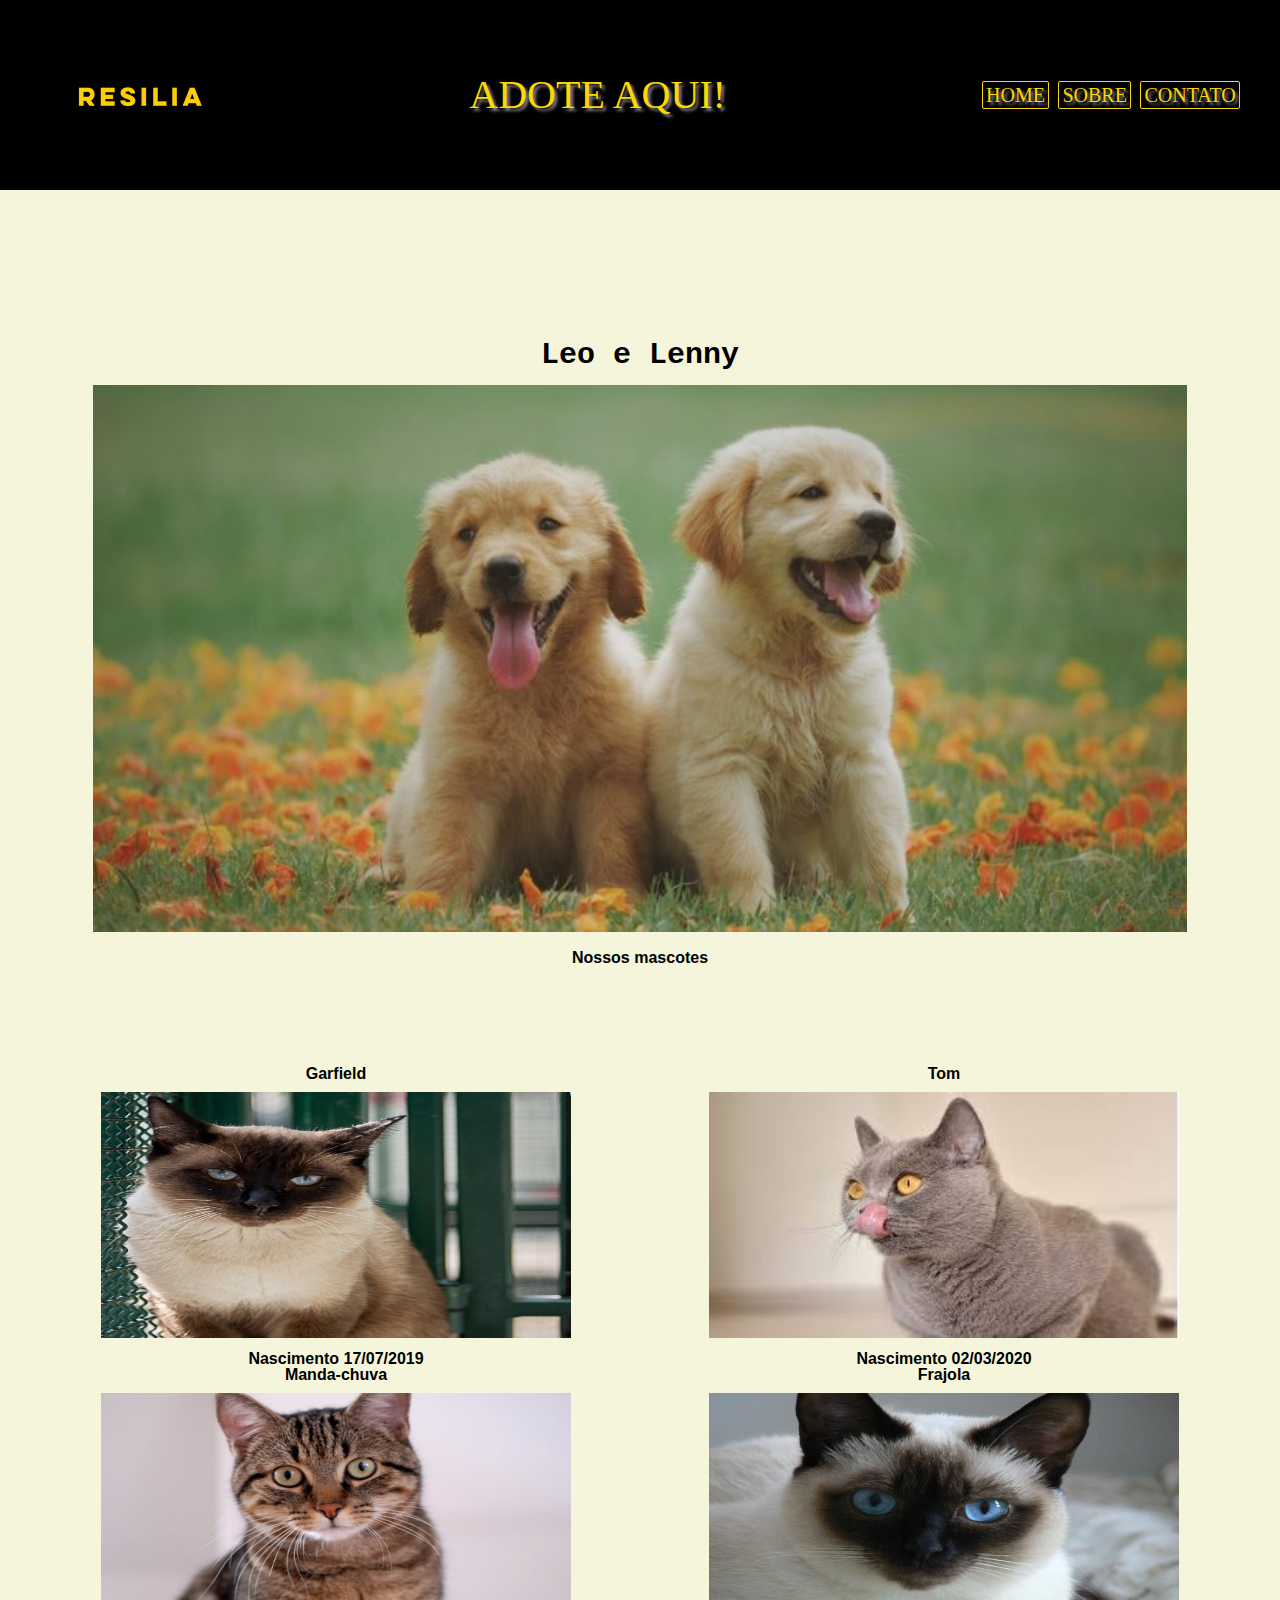
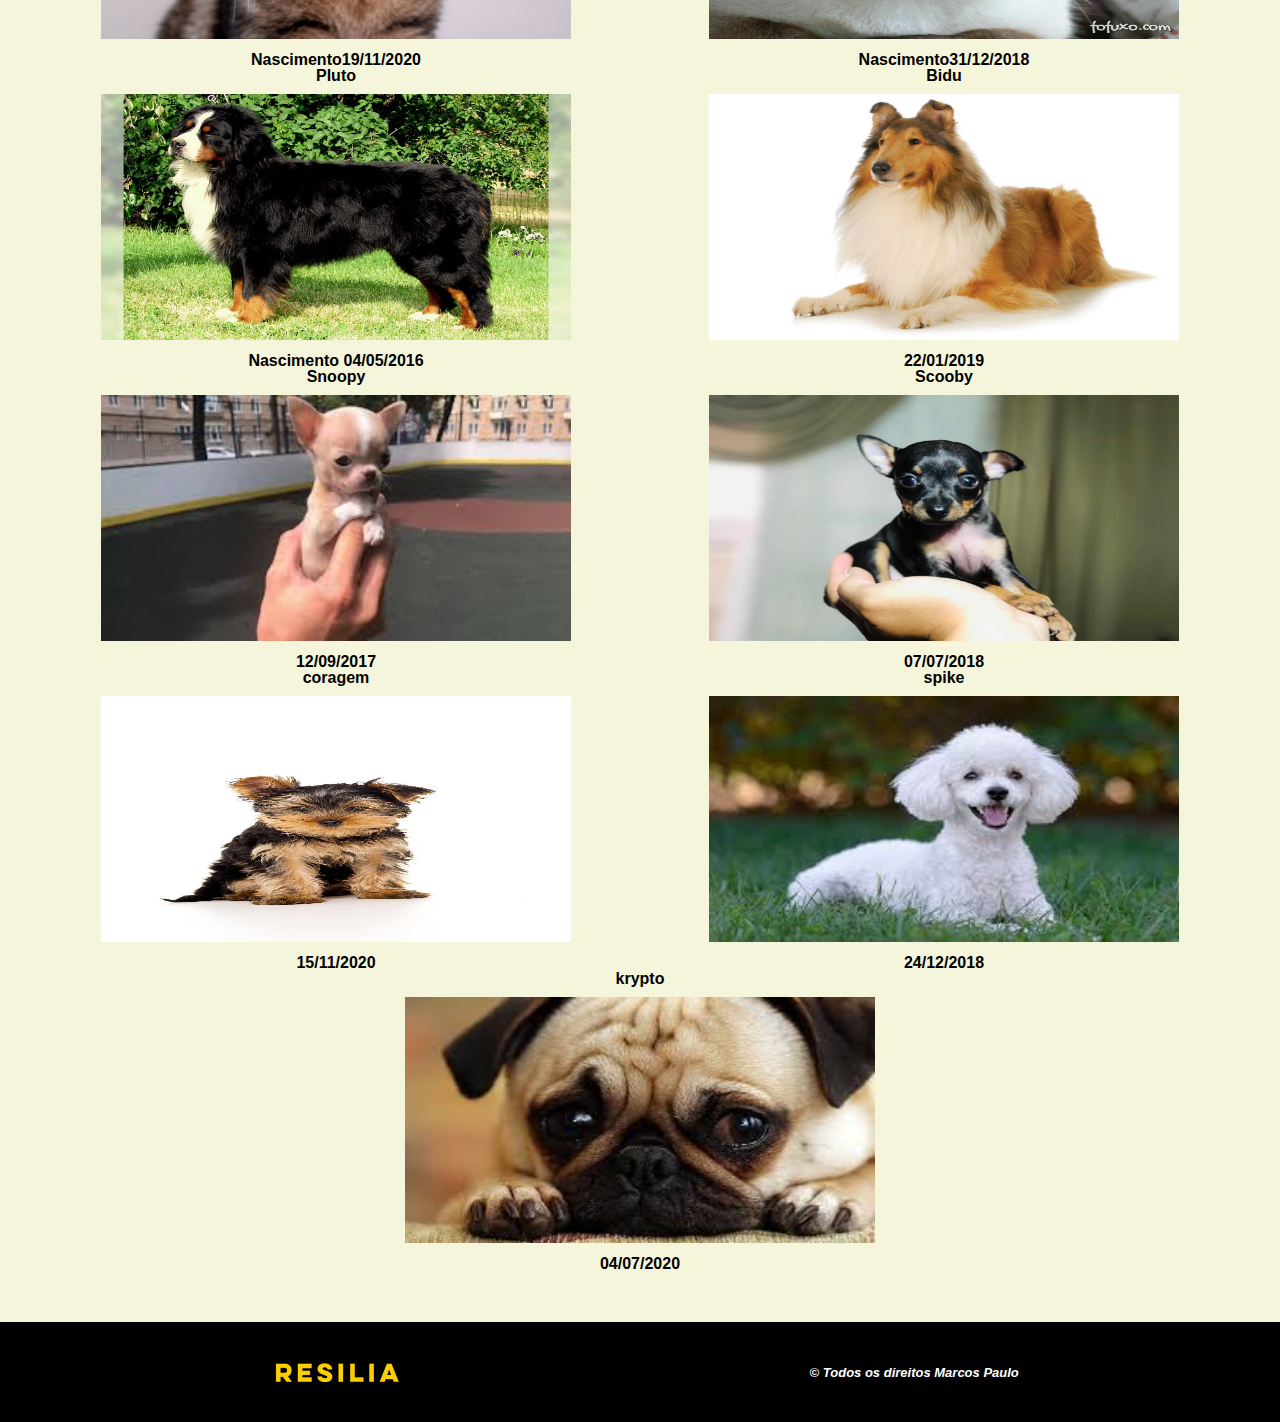
==== adote.html @ a2dc1cbb "Montagem basica do site" ====
<!DOCTYPE html>
<html lang="pt-br">

<head>
    <title>Adote um Pet</title>
    <meta charset="UTF-8">
    <link rel="stylesheet" type=text/css href="styleadote.css">
    <link rel="stylesheet" href="reset.css">
</head>

<body>
    <header class="cabecalho">
        
        <div class="container-cima">

            <img src="logo.png" alt="">
            <h1 class="titulo">
                <a href="#">Adote Aqui!</a>
            </h1>

            <nav class="cabecalho-nav">
                <a class="cabecalho-item" href="#">Home</a>
                <a class="cabecalho-item" href="#">Sobre</a>
                <a class="cabecalho-item" href="#">Contato</a>
            </nav>
        </div>
    </header>
    <main class="corpo">
        <section class="plotagem">


            <div class="img-principal">
                <h3> Leo e Lenny</h3>
                <img class="leolenny" src="leolenny.jpeg">
                <p id=""> Nossos mascotes </p>
            </div>
            
            <ul class=" lista-img">

                <li class="img">
                    <h3 class="name"> Garfield</h3>
                    <img src="cat1.jpg">
                    <p class="desc-pet"> Nascimento 17/07/2019 </p>
                </li>
                <li class="img">
                    <h3 class="name"> Tom </h3>
                    <img src="cat2.jfif">
                    <p class="desc-pet">Nascimento 02/03/2020 </p>
                </li>
                <li class="img">
                    <h3 class="name"> Manda-chuva</h3>
                    <img src="cat3.jpg">
                    <p class="desc-pet">Nascimento19/11/2020 </p>
                </li>
                <li class="img">
                    <h3 class="name"> Frajola </h3>
                    <img src="cat4.jpg">
                    <p class="desc-pet">Nascimento31/12/2018 </p>
                </li>
                <li class="img">
                    <h3 class="name"> Pluto </h3>
                    <img src="dog2.jpg">
                    <p class="desc-pet">Nascimento 04/05/2016 </p>
                </li>
                <li class="img">
                    <h3 class="name"> Bidu </h3>
                    <img src="dog3.jpg">
                    <p class="desc-pet"> 22/01/2019</p>
                </li>
                <li class="img">
                    <h3 class="name"> Snoopy</h3>
                    <img src="dog4.jfif">
                    <p class="desc-pet"> 12/09/2017 </p>
                </li>
                <li class="img">
                    <h3 class="name"> Scooby </h3>
                    <img src="dog5.jpg">
                    <p class="desc-pet">07/07/2018 </p>
                </li>
                <li class="img">
                    <h3 class="name"> coragem </h3>
                    <img src="dog6.jpg">
                    <p class="desc-pet">15/11/2020</p>
                </li>
                <li class="img">
                    <h3 class="name"> spike </h3>
                    <img src="dog7.jfif">
                    <p class="desc-pet"> 24/12/2018 </p>
                </li>
                <li class="img">
                    <h3 class="name"> krypto </h3>
                    <img src="dog9.jfif">
                    <p class="desc-pet"> 04/07/2020 </p>
                </li>

                </ul>

      </section>













    </main>


    <footer>
        <div class="espaco-rodape">
            <ul class="itens-rodape">
                <li> <img src="logo.png" alt="resiia"> </li>
                <li.>
                    <p class="rodape"> &copy Todos os direitos Marcos Paulo</p>
                    </li>
                    <li> <i class="fab fa-facebook-f"></i> </li>
            </ul>

        </div>
    </footer>
</body>

</html>
---- styleadote.css ----
/*PARTE GERAL*/

* {
    font-family: 'arial';
    font-weight: bold;
    
    text-decoration: none;
}

/* Formatação do cabeçalho*/

/* Parte do header*/

.cabecalho {
    background-color: black;
    height: 150px;
    padding: 20px 0;
    text-transform: uppercase;
    text-shadow: 3px 3px 3px gray;
}

/* container do conteudo do header*/

.container-cima {
    display: flex;
    align-items: center;
    height: 100%;
    justify-content: space-between;
    margin: 0 auto;
    width: 90%;
    vertical-align: middle;
}

/*parte do LOGO*/

.titulo a {
    color: gold;
    font-size: 40px;
}

/* parte do nav*/

/* declarando o nav flex*/

.cabecalho-nav {
    display: flex;
}

/* ajustando itens*/

/*mudar as cores apos a conclusao*/

.cabecalho-item {
    font-size: 20px;
    margin: 0 2%;
    border: 1px solid gold;
    padding: 3px;
    border-radius: 2px;
    color: gold;
}

/* Propriedade de interação*/

.cabecalho-item:hover {
    color: brown;
    font-size: 24px;
    background-color: grey;
}

.titulo a:hover {
   background-color: grey;
    font-size: 45px;
}

/* Ajustando o corpo*/
main{
    background-color: beige;
    padding: 50px 0;

}
.plotagem{
    width: 95%;
    height: 100%;
    margin: 0 auto;
}
/* ajustando as imgs*/
/*Imagem Principal*/
.img-principal {
    text-align: center;
    margin: 100px auto;
}
.leolenny{
    width: 90%;
    margin: 15px 0;
}
.img-principal h3{
    font-size: 30px;
    font-family: monospace;
    } 
    


.lista-img img{
    width:470px;
    height: 246px;
    margin: 10px 0;
}
.lista-img name{
font-size: 20px;
margin: 15px 0;

}
.lista-img{
    display: flex;
    flex-wrap: wrap;
    justify-content: space-around;
    text-align: center;

}












/* foooter*/

footer {
    background-color: black;
    height: 100px;
    padding: 20px 0;
}

/*container do conteudo do rodape*/

.espaco-rodape {
    display: flex;
    align-items: center;
    height: 100%;
    margin: 0 auto;
    width: 90%;
    vertical-align: middle;
    justify-content: center;
}

.rodape {
    font-size: 13px;
    color: white;
   font-style: italic;
}
.itens-rodape{
    display: flex;
    align-items: center;
    justify-content: space-around;
    width: 100%;
    
}

/* pagina Responsivel
        @media (max-width: 700px) {
    .esquerdo{
        display: none;
    }
    .direito{
        display: flex;
        flex-direction: column;
        justify-content: center;
        align-items: center;
        background-color: gold;
        width: 100%;
 }
 body{
          background-color: black;
    }
     .itens{
         background-color: black;
         color: gold;
         
        }      
}*/
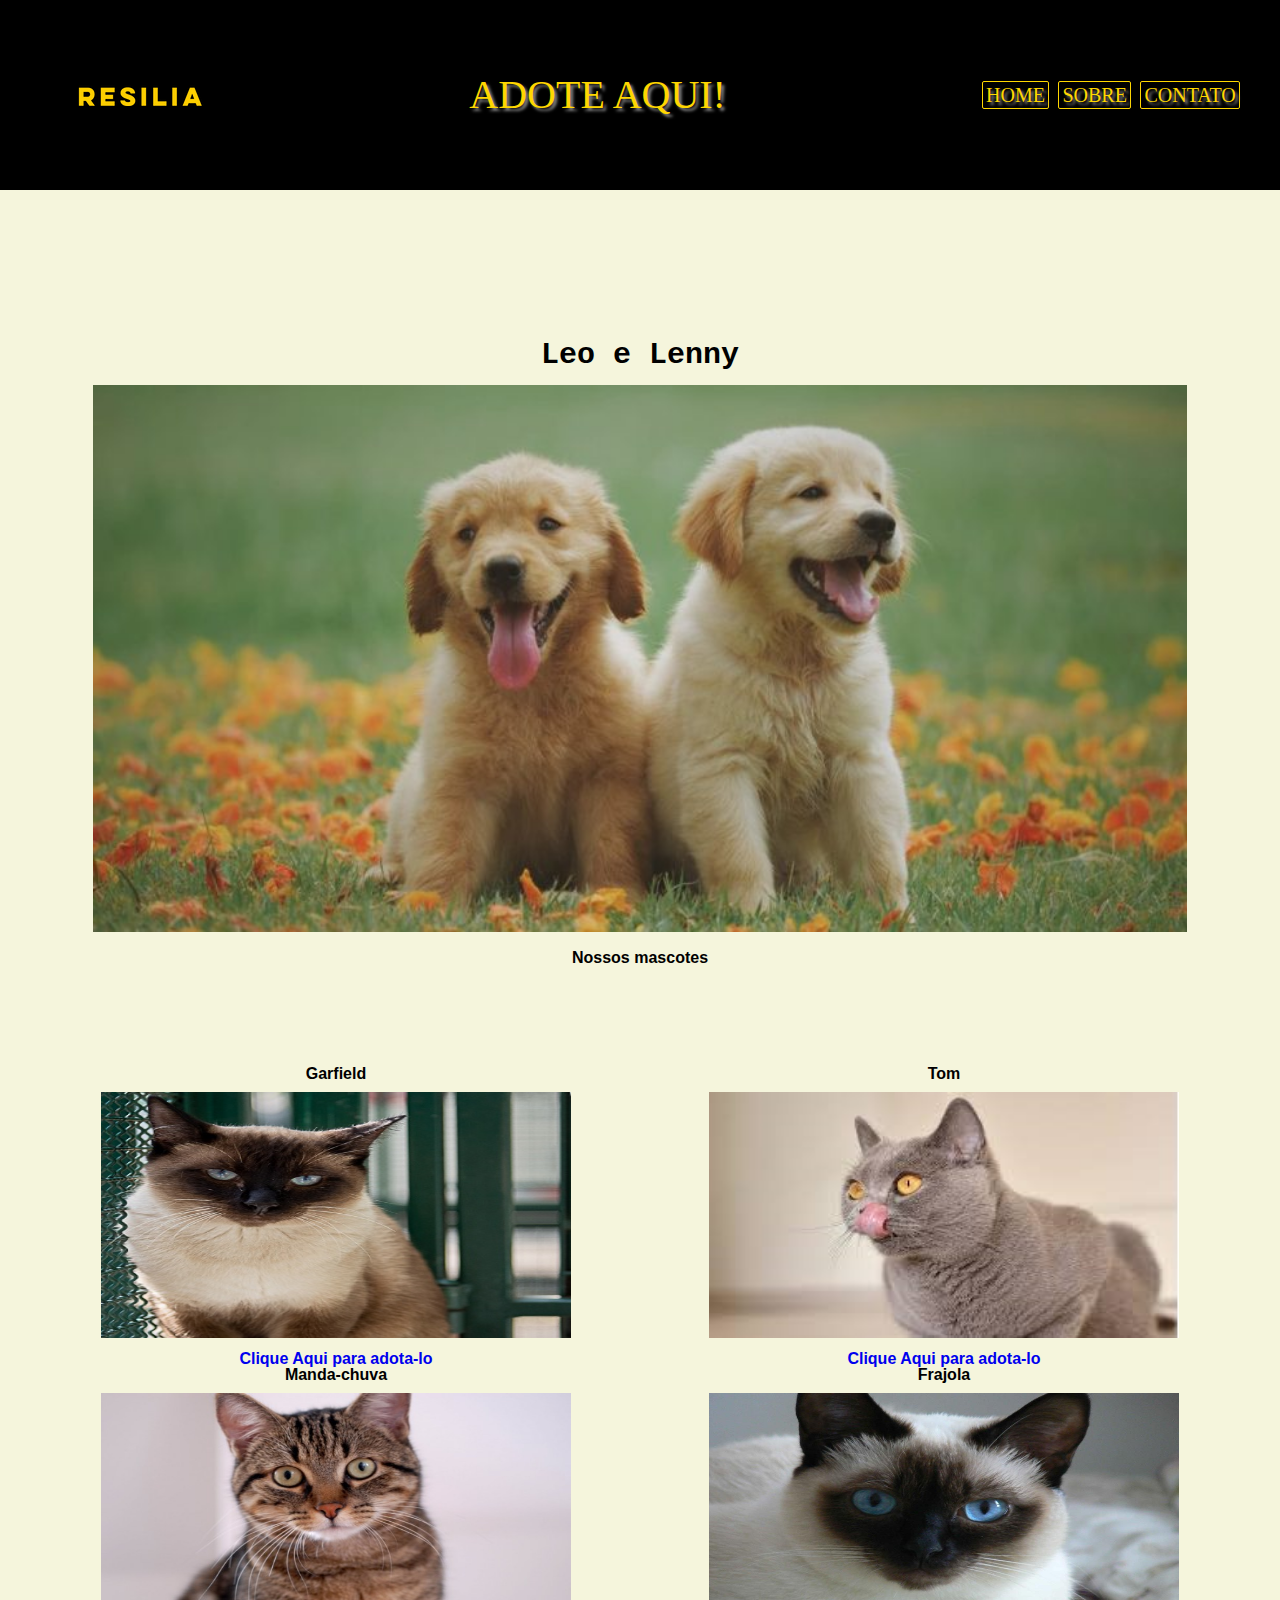
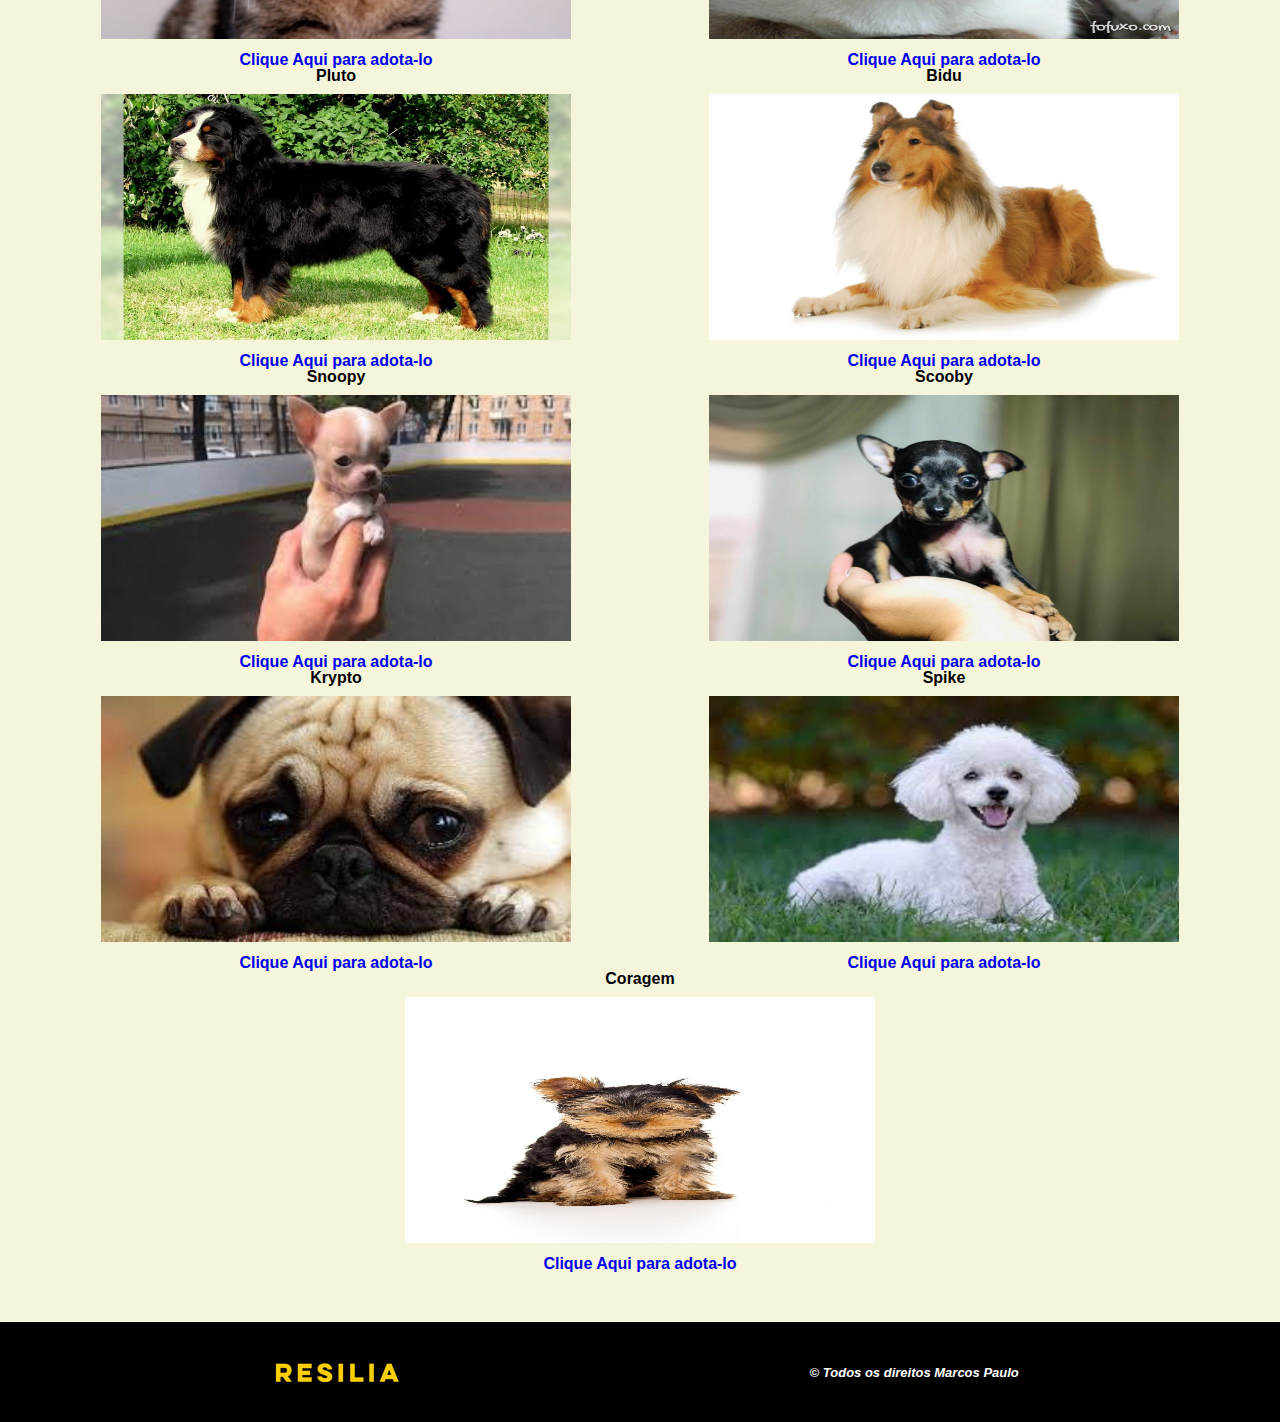
==== commit 62b065fd: "Termino de edição da pag principal e inicio das pag auxiliares]" ====
--- a/adote.html
+++ b/adote.html
@@ -19,7 +19,7 @@
             </h1>
 
             <nav class="cabecalho-nav">
-                <a class="cabecalho-item" href="#">Home</a>
+                <a class="cabecalho-item" href="adote.html">Home</a>
                 <a class="cabecalho-item" href="#">Sobre</a>
                 <a class="cabecalho-item" href="#">Contato</a>
             </nav>
@@ -32,7 +32,7 @@
             <div class="img-principal">
                 <h3> Leo e Lenny</h3>
                 <img class="leolenny" src="leolenny.jpeg">
-                <p id=""> Nossos mascotes </p>
+                <p id="lenny"> Nossos mascotes </p>
             </div>
             
             <ul class=" lista-img">
@@ -40,63 +40,64 @@
                 <li class="img">
                     <h3 class="name"> Garfield</h3>
                     <img src="cat1.jpg">
-                    <p class="desc-pet"> Nascimento 17/07/2019 </p>
+                    <p class="desc-pet"> <a href="cat1.html" >Clique Aqui para adota-lo </a></p>
                 </li>
                 <li class="img">
                     <h3 class="name"> Tom </h3>
                     <img src="cat2.jfif">
-                    <p class="desc-pet">Nascimento 02/03/2020 </p>
+                   <p class="desc-pet"> <a href="#">Clique Aqui para adota-lo </a></p>
                 </li>
                 <li class="img">
                     <h3 class="name"> Manda-chuva</h3>
                     <img src="cat3.jpg">
-                    <p class="desc-pet">Nascimento19/11/2020 </p>
+                   <p class="desc-pet"> <a href="#">Clique Aqui para adota-lo </a></p>
                 </li>
                 <li class="img">
                     <h3 class="name"> Frajola </h3>
                     <img src="cat4.jpg">
-                    <p class="desc-pet">Nascimento31/12/2018 </p>
+                    <p class="desc-pet"> <a href="#">Clique Aqui para adota-lo </a></p>
                 </li>
                 <li class="img">
                     <h3 class="name"> Pluto </h3>
                     <img src="dog2.jpg">
-                    <p class="desc-pet">Nascimento 04/05/2016 </p>
+                   <p class="desc-pet"> <a href="#">Clique Aqui para adota-lo </a></p>
                 </li>
                 <li class="img">
                     <h3 class="name"> Bidu </h3>
                     <img src="dog3.jpg">
-                    <p class="desc-pet"> 22/01/2019</p>
+                   <p class="desc-pet"> <a href="#"> Clique Aqui para adota-lo</a></p>
                 </li>
                 <li class="img">
                     <h3 class="name"> Snoopy</h3>
                     <img src="dog4.jfif">
-                    <p class="desc-pet"> 12/09/2017 </p>
+                   <p class="desc-pet"> <a href="#"> Clique Aqui para adota-lo </a></p>
                 </li>
                 <li class="img">
                     <h3 class="name"> Scooby </h3>
                     <img src="dog5.jpg">
-                    <p class="desc-pet">07/07/2018 </p>
+                   <p class="desc-pet"> <a href="#">Clique Aqui para adota-lo </a></p>
                 </li>
                 <li class="img">
-                    <h3 class="name"> coragem </h3>
-                    <img src="dog6.jpg">
-                    <p class="desc-pet">15/11/2020</p>
+
+                     <h3 class="name"> Krypto </h3>
+                    <img src="dog9.jfif">
+                   <p class="desc-pet"> <a  href="#"> Clique Aqui para adota-lo </a></p>
+                    
                 </li>
                 <li class="img">
-                    <h3 class="name"> spike </h3>
+                    <h3 class="name"> Spike </h3>
                     <img src="dog7.jfif">
-                    <p class="desc-pet"> 24/12/2018 </p>
+                   <p class="desc-pet"> <a  href="#">Clique Aqui para adota-lo </a></p>
                 </li>
                 <li class="img">
-                    <h3 class="name"> krypto </h3>
-                    <img src="dog9.jfif">
-                    <p class="desc-pet"> 04/07/2020 </p>
+                   <h3 class="name"> Coragem </h3>
+                    <img id="ultimaimg"  src="dog6.jpg">
+                   <p class="desc-pet"> <a  href="#">Clique Aqui para adota-lo</a></p>
                 </li>
 
                 </ul>
 
       </section>
-
 
 
 
